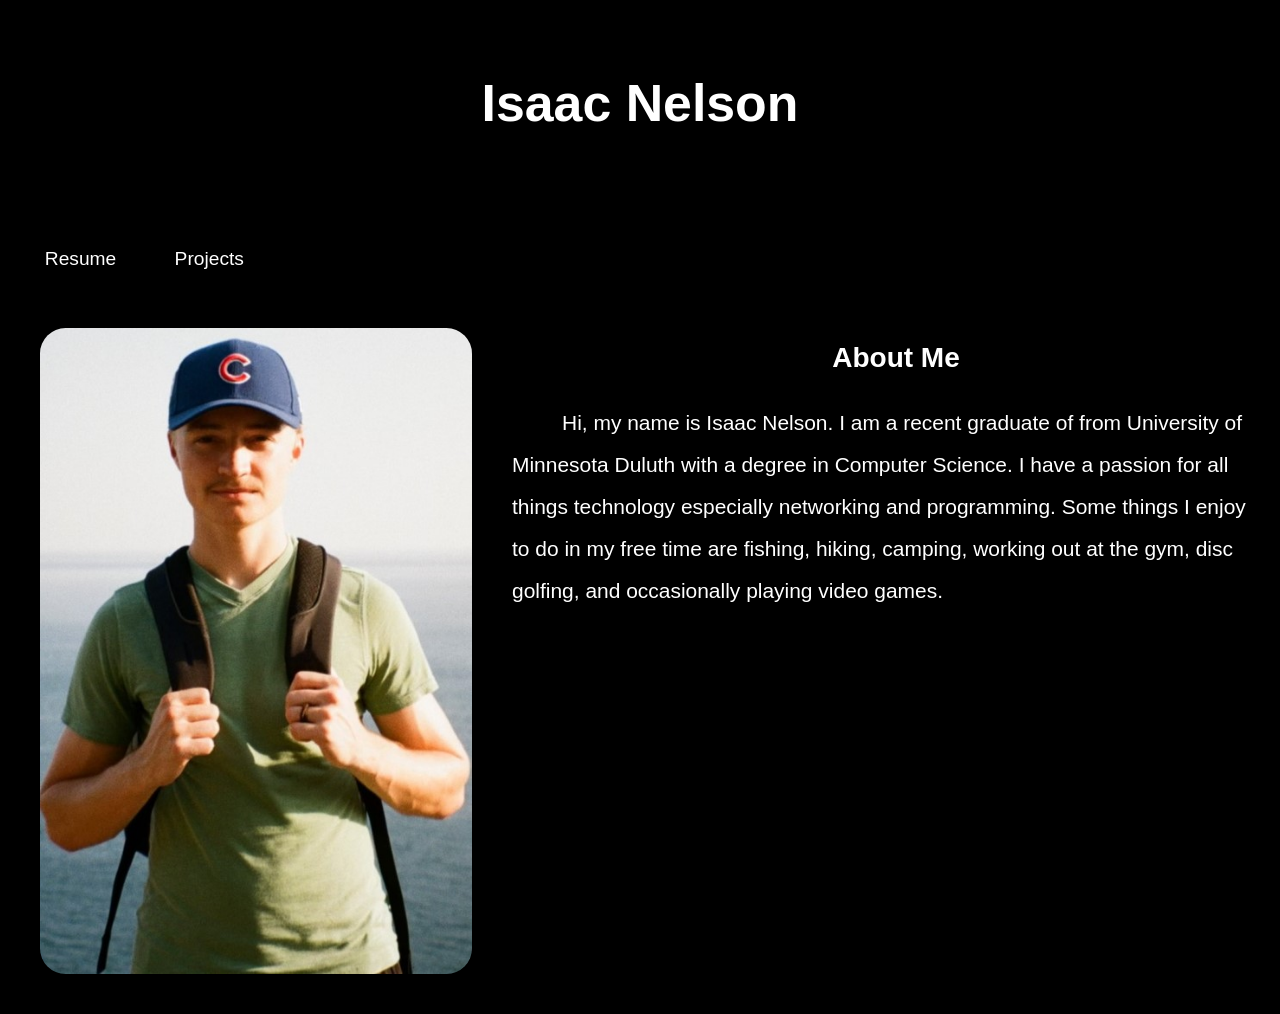
==== index.html @ 01e6a97c "link location on mobile, more mobile things" ====
﻿<!DOCTYPE html>
<html>
<head>
    <title>Isaac Nelson</title>
    <meta name="viewport" content="width=device-width,initial-scale=1">
    <link  rel="stylesheet" href="style.css"/>
</head>



<body>
    <div class="page">
        <section class="name">
            <center><h1>Isaac Nelson</h1></center>
        </section>

        <!--          link shortcuts           -->           
        <nav class="links">
            <a href="./resume.html" target="_blank">Resume</a>
            <a href="./projects.html" target="_blank">Projects</a> 
        </nav>


        <div class="left">
            <figure class="lakSup">
                <img src="lak_sup1.jpg">
            </figure>
        </div>

        <section class="right">
            <section class="about"><center><h1>About Me</h1></center></section>
                <p class="info">
                    Hi, my name is Isaac Nelson. I am a recent graduate of from University of Minnesota Duluth with a degree in                    
                    Computer Science. I have a passion for all things technology especially networking and programming. Some things I enjoy to do in
                    my free time are fishing, hiking, camping, working out at the gym, disc golfing, and occasionally playing video games. 
                </p>
        </section>

       <!-- <div class="TID">
            <h1 class="info2">Things I've Done</h1>
            <ul>Computer Technician at ByteSpeed LLC</ul>
        </div> -->



        <script src="JavaScript.js"></script>
    </div>
</body>
</html>

<!------------------------------------------------------------------------------------------------------------------------------------------------------->
---- style.css ----
html {
    
    background:#000000;
    margin: 0;
    padding: 0;
    min-height: 100%;
}

body {
    background: transparent;
    font-family: sans-serif;
    margin: 0;
}


.page {
    width: 100%;
    min-height: 100vh;
    overflow: hidden;
}
.name {grid-area: name;}
.links {grid-area: links;}
.left {grid-area: left;}
.right {grid-area: right;}

.name {
    color: #ffffff;
    padding: 30px;
    text-align: left;
    font-family: sans-serif;
    font-size: 2.7vw;
    background-color: transparent;
    /*background-image: linear-gradient(#ffffff,#0025ff,#001599); */
}

.links {
    display: flex;
    justify-content: flex-start;
    gap: 20px;
    padding: 10px 0px 0px 2vw;
    overflow: hidden;
    text-align: left;
    font-size: 1.5vw;
    background-color: transparent;
    /*background-image: linear-gradient(#001599,#110070); */
}

    .links a {
        padding: 2.5vw 1.5vw;
        /*float: center;*/
        display: block;
        /*text-align: center;*/
        text-decoration: none;
        border-radius: 1.5vw;

    }

        .links a:hover {
            background: #ffffff;
            color: #000000;
        }
/*unvisited link*/
a {
    color: #ffffff;
}


.left {
    /*background-image: linear-gradient(#110070,#5a0095); */
    padding: 10px 0px 20px 0px;
    max-width: 40%;
    float: left;
    background-color: transparent;
}

.left img {
  max-width: 500px;
  width: 100%;
  height: auto;
  min-width: 100px;
  border-radius: 2vw;
}



.about {
    color: white;
    padding: 0px 0px 0px 20px;
    font-size: calc(15px + 0.7vw);
}

.right {
    /*background-image: linear-gradient(#110070,#5a0095); */
    font-size: calc(10px + 0.7vw);
    color: white;
    padding: 12px 0px 10px 0px;
    background-color: transparent;
}

@media screen and (max-width: 600px) {
    div.right {
        padding: 25px 0px 10px 1vw;
    }
}

.info {
    text-indent: 50px;
    line-height: 35px;
    padding: 0px 15px 0px 15px;
    font-size: calc(12px + 0.7vw);
    line-height: 2em;
}

@media (max-width: 768px){
    .page{
        display: grid;
        grid-template-areas:
        "name"
        "left"
        "right"
        "links";
        grid-template-columns: 1fr;
    }
    .left, .right{
        max-width: 100%;
        float: none;
        text-align: center;
    }
    .left img {
      max-height: 300px;
      width: auto;
      object-fit: cover;
      float: center;
      /* object-position: center; */
      display: block;
      margin:  0 auto;
    }
    .links {
        justify-content: center;
        padding: 10px 0px 20px 0px;
        gap: 10px;
    }
}

/*Scrollbar style -----------------------------------------------------*/
::-webkit-scrollbar {
    width: 1em;
}

::-webkit-scrollbar-track {
    background: #000000;
    min-height: 100vh;
}

::-webkit-scrollbar-thumb {
    background: #808080;

    border-radius: 100vw;
}

    ::-webkit-scrollbar-thumb:hover {
        background: #9a9a9a;
    }
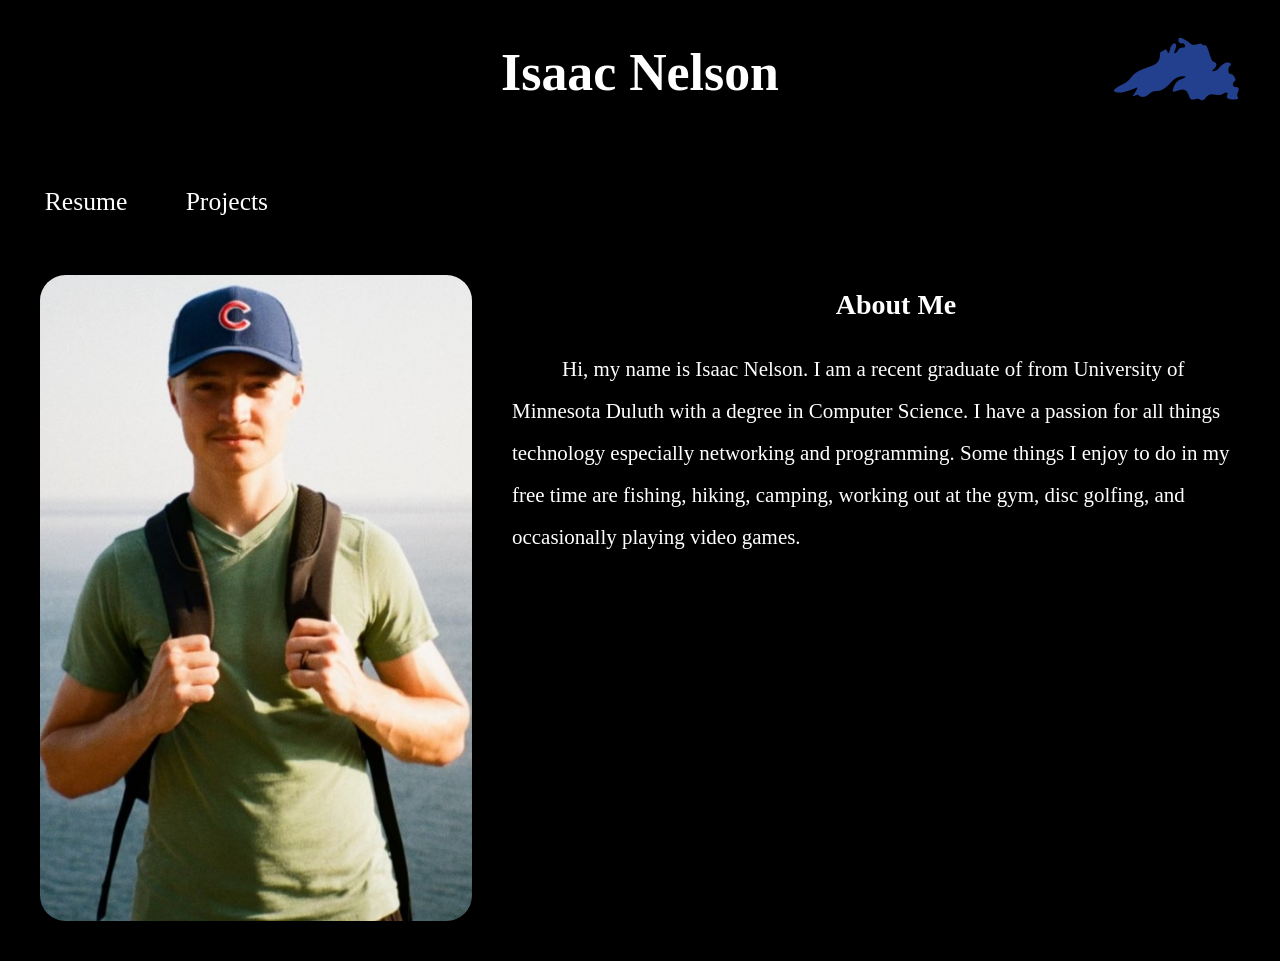
==== commit 77d5a23f: "new logo, respective styling and html" ====
--- a/index.html
+++ b/index.html
@@ -11,7 +11,8 @@
 <body>
     <div class="page">
         <section class="name">
-            <center><h1>Isaac Nelson</h1></center>
+            <h1>Isaac Nelson</h1>
+            <img src="lsClipart.png" class="logo">
         </section>
 
         <!--          link shortcuts           -->           
--- a/style.css
+++ b/style.css
@@ -4,11 +4,12 @@
     margin: 0;
     padding: 0;
     min-height: 100%;
+    font-family: eb garamond;
+
 }
 
 body {
     background: transparent;
-    font-family: sans-serif;
     margin: 0;
 }
 
@@ -24,13 +25,29 @@
 .right {grid-area: right;}
 
 .name {
+    display: flex;
+    align-items: center;
+    justify-content: center;
+    position: relative;
     color: #ffffff;
-    padding: 30px;
-    text-align: left;
-    font-family: sans-serif;
+    padding: 0 30px;
+    text-align: center;
     font-size: 2.7vw;
     background-color: transparent;
     /*background-image: linear-gradient(#ffffff,#0025ff,#001599); */
+}
+name h1 {
+    margin: 0;
+    font-size: 2.5rem;
+    text-align: center;
+}
+.logo {
+    position: absolute;
+    right: 3vw;
+    min-height: 2.5rem;
+    width: auto;
+    max-height: 10vw;
+
 }
 
 .links {
@@ -40,7 +57,7 @@
     padding: 10px 0px 0px 2vw;
     overflow: hidden;
     text-align: left;
-    font-size: 1.5vw;
+    font-size: 2.0vw;
     background-color: transparent;
     /*background-image: linear-gradient(#001599,#110070); */
 }
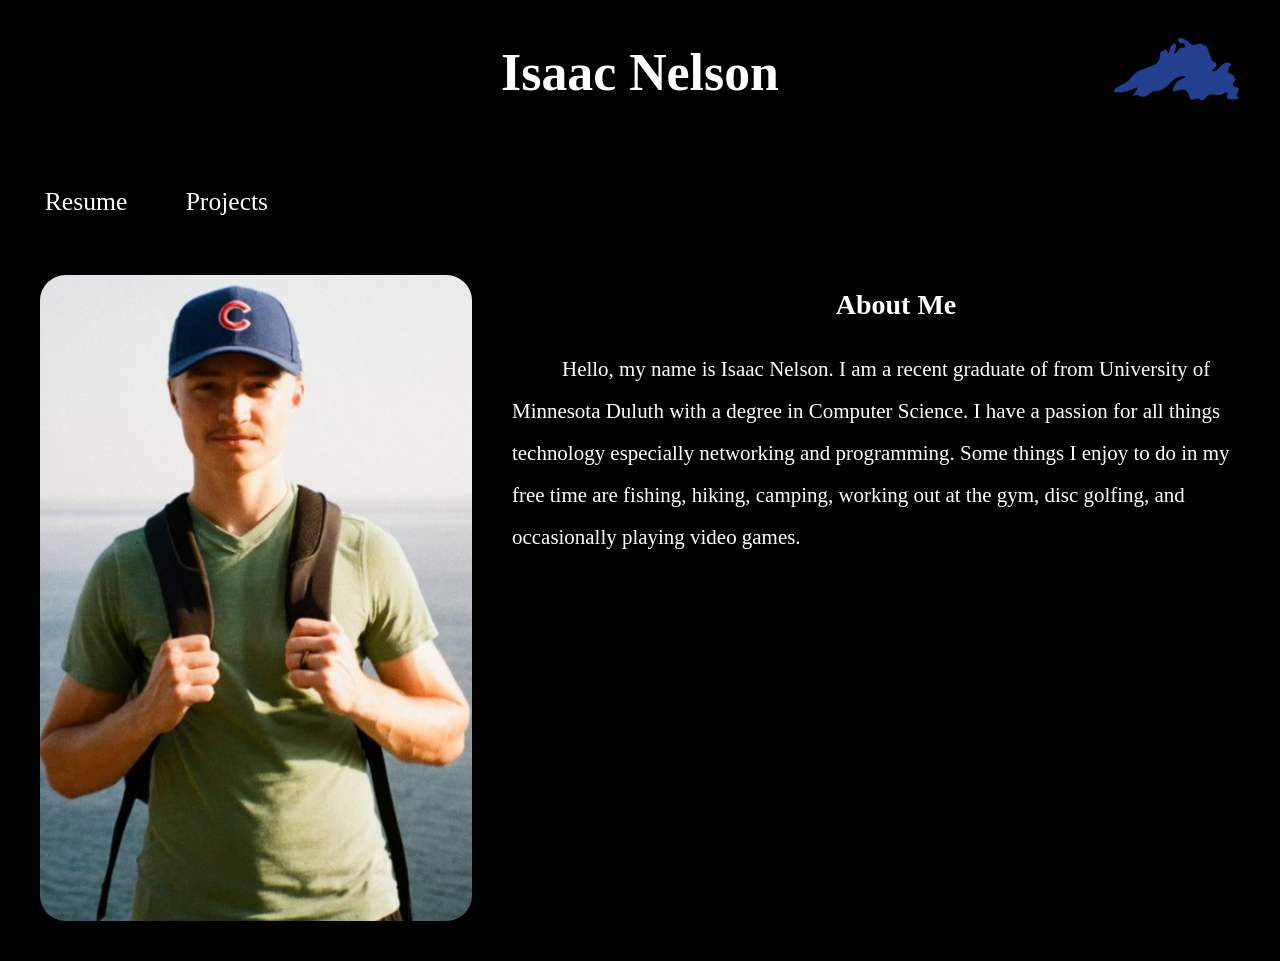
==== commit b508d8e2: "mom suggested i put hello instead of hi" ====
--- a/index.html
+++ b/index.html
@@ -31,7 +31,7 @@
         <section class="right">
             <section class="about"><center><h1>About Me</h1></center></section>
                 <p class="info">
-                    Hi, my name is Isaac Nelson. I am a recent graduate of from University of Minnesota Duluth with a degree in                    
+                    Hello, my name is Isaac Nelson. I am a recent graduate of from University of Minnesota Duluth with a degree in                    
                     Computer Science. I have a passion for all things technology especially networking and programming. Some things I enjoy to do in
                     my free time are fishing, hiking, camping, working out at the gym, disc golfing, and occasionally playing video games. 
                 </p>
--- a/style.css
+++ b/style.css
@@ -62,20 +62,20 @@
     /*background-image: linear-gradient(#001599,#110070); */
 }
 
-    .links a {
-        padding: 2.5vw 1.5vw;
-        /*float: center;*/
-        display: block;
-        /*text-align: center;*/
-        text-decoration: none;
-        border-radius: 1.5vw;
+.links a {
+    padding: 2.5vw 1.5vw;
+    display: block;
+    text-decoration: none;
+    border-radius: 1.5vw;
+    transition: background-color 0.47s ease, color 0.47s ease;
 
-    }
+    
+}
 
-        .links a:hover {
-            background: #ffffff;
-            color: #000000;
-        }
+.links a:hover {
+    background: #ffffff;
+    color: #000000;
+}
 /*unvisited link*/
 a {
     color: #ffffff;
@@ -114,11 +114,6 @@
     background-color: transparent;
 }
 
-@media screen and (max-width: 600px) {
-    div.right {
-        padding: 25px 0px 10px 1vw;
-    }
-}
 
 .info {
     text-indent: 50px;
@@ -126,6 +121,16 @@
     padding: 0px 15px 0px 15px;
     font-size: calc(12px + 0.7vw);
     line-height: 2em;
+}
+
+@media (hover: hover){
+    .downloadbtn:hover,
+    .links a:hover {
+        transform: scale (1.1);
+        background: #ffffff;
+        color: #000000;
+        
+    }
 }
 
 @media (max-width: 768px){
@@ -137,6 +142,9 @@
         "right"
         "links";
         grid-template-columns: 1fr;
+    }
+    .name {
+        font-size: 5.5vw;
     }
     .left, .right{
         max-width: 100%;
@@ -153,10 +161,18 @@
       margin:  0 auto;
     }
     .links {
-        justify-content: center;
+        flex-direction: column;
+        align-items: center;
         padding: 10px 0px 20px 0px;
         gap: 10px;
+        font-size: 4vw;
     }
+    .links a {
+        background-color:#00105b;
+        padding: 3vw 30vw;
+        border-radius: 5vw;
+    }
+
 }
 
 /*Scrollbar style -----------------------------------------------------*/
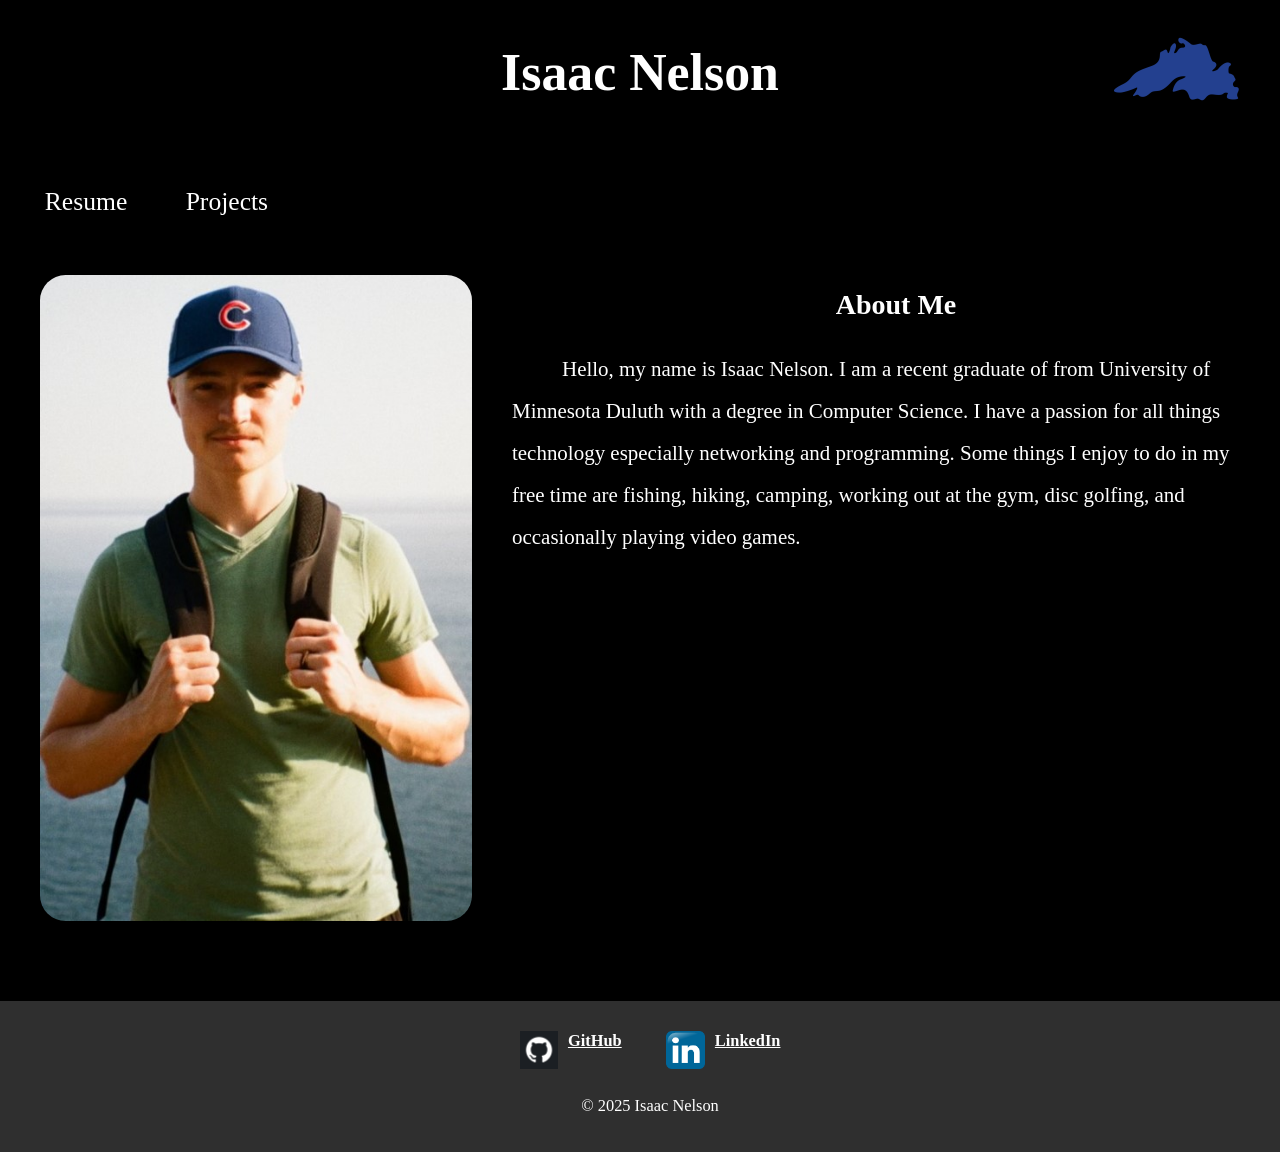
==== commit 9f753b40: "footer links and styling" ====
--- a/index.html
+++ b/index.html
@@ -17,8 +17,8 @@
 
         <!--          link shortcuts           -->           
         <nav class="links">
-            <a href="./resume.html" target="_blank">Resume</a>
-            <a href="./projects.html" target="_blank">Projects</a> 
+            <a href="IsaacNelson_Resume.pdf" download="Isaac_Nelson_Resume.pdf" title="Download my resume (PDF)">Resume</a>
+            <a href="./projects.html" target="">Projects</a> 
         </nav>
 
 
@@ -42,10 +42,18 @@
             <ul>Computer Technician at ByteSpeed LLC</ul>
         </div> -->
 
+    </div>
 
-
-        <script src="JavaScript.js"></script>
-    </div>
+    <footer class="footer">
+        <div class="footer-links">
+            <img src="github.png" class="social-icon">
+            <a href="https://github.com/isaacnelly" target="_blank" title="GitHub">GitHub</a>
+            <img src="linked.png" class="social-icon">
+            <a href="https://www.linkedin.com/in/isaac-nelson-040baa2b2" target="_blank" title="LinkedIn">LinkedIn</a>
+            <!-- <img src="email.png" class="social-icon">     -->
+        </div>
+        <p>© 2025 Isaac Nelson</p>
+    </footer>
 </body>
 </html>
 
--- a/style.css
+++ b/style.css
@@ -122,6 +122,38 @@
     font-size: calc(12px + 0.7vw);
     line-height: 2em;
 }
+
+.footer {
+    display: block;
+    background: #2f2f2f;
+    color: #ffffff;
+    text-align: center;
+    padding: 20px 10px 20px 10px;
+    font-size: calc(10px + 0.5vw);
+    margin-top: 40px;
+    position: relative;
+    bottom: 0;
+    left: 0;
+    width: 100%;
+    
+}
+.footer-links  {
+    display: flex;
+    justify-content: center;
+    padding: 10px 0px 10px 0px;
+    color: #ffffff;
+    text-decoration: none;
+    font-weight: bold;
+}
+.social-icon {
+    height: 3vw;
+    width: auto;
+    margin-right: 10px;
+}
+.footer-links a[title="GitHub"] {
+    margin-right: 3.5vw;
+}
+    
 
 @media (hover: hover){
     .downloadbtn:hover,
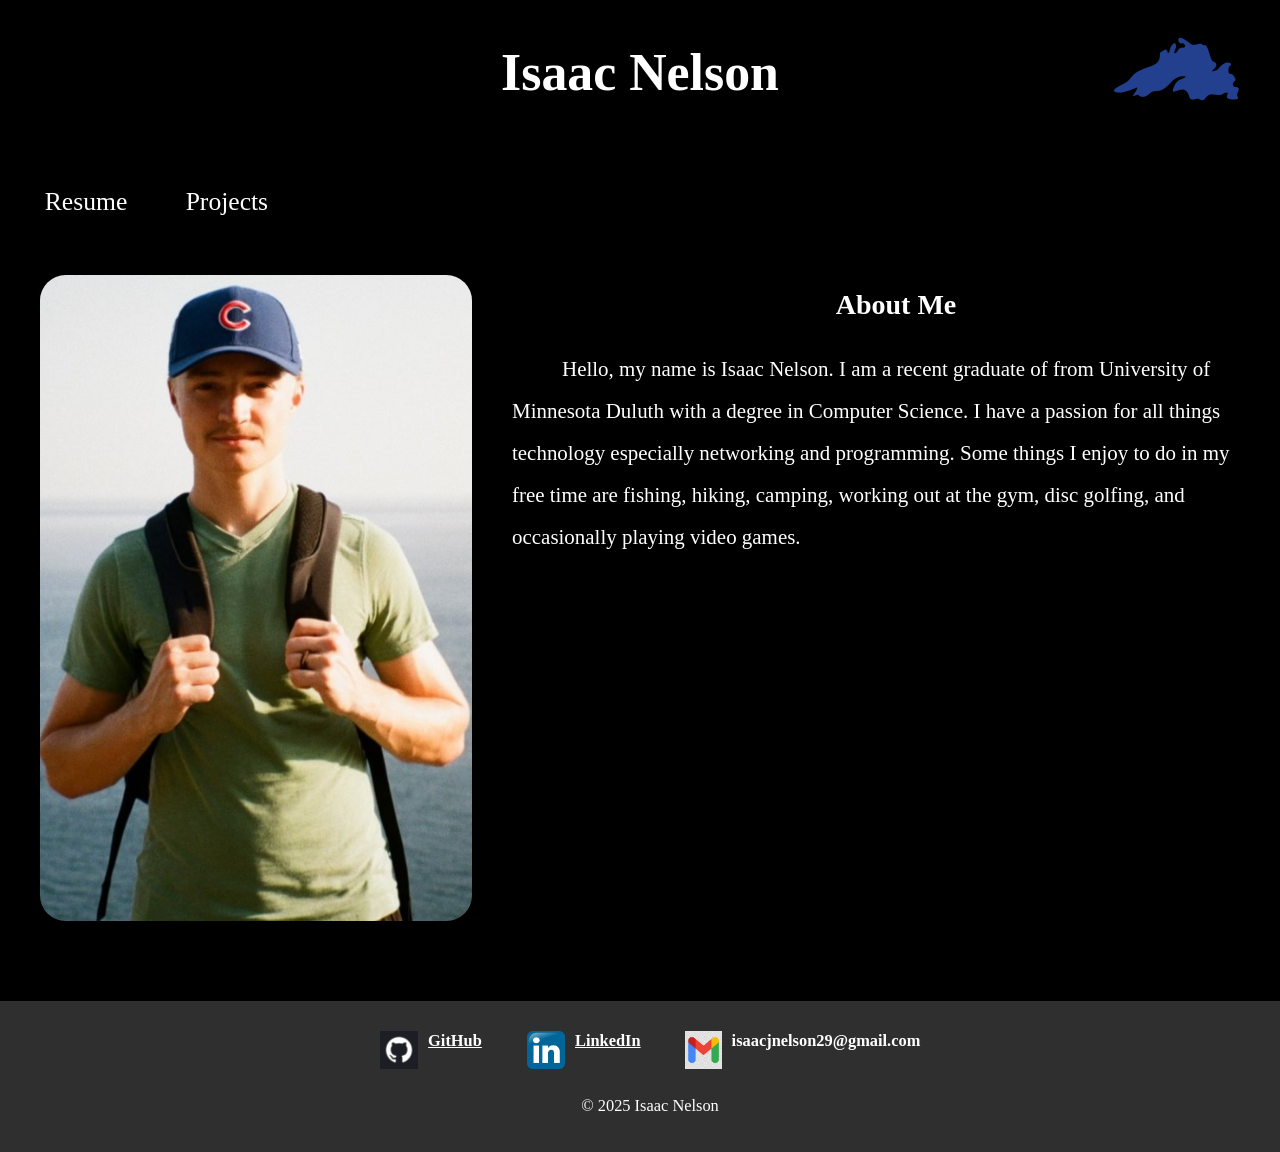
==== commit c9106f31: "gmail link" ====
--- a/index.html
+++ b/index.html
@@ -50,7 +50,8 @@
             <a href="https://github.com/isaacnelly" target="_blank" title="GitHub">GitHub</a>
             <img src="linked.png" class="social-icon">
             <a href="https://www.linkedin.com/in/isaac-nelson-040baa2b2" target="_blank" title="LinkedIn">LinkedIn</a>
-            <!-- <img src="email.png" class="social-icon">     -->
+            <img src="gmail.png" class="social-icon" title="gmail">
+            <a>isaacjnelson29@gmail.com</a>
         </div>
         <p>© 2025 Isaac Nelson</p>
     </footer>
--- a/style.css
+++ b/style.css
@@ -150,8 +150,12 @@
     width: auto;
     margin-right: 10px;
 }
-.footer-links a[title="GitHub"] {
+.footer-links a[title="GitHub"], .footer-links a[title="LinkedIn"] {
     margin-right: 3.5vw;
+}
+
+.footer-links a[title="gmail"]{
+    bor
 }
     
 
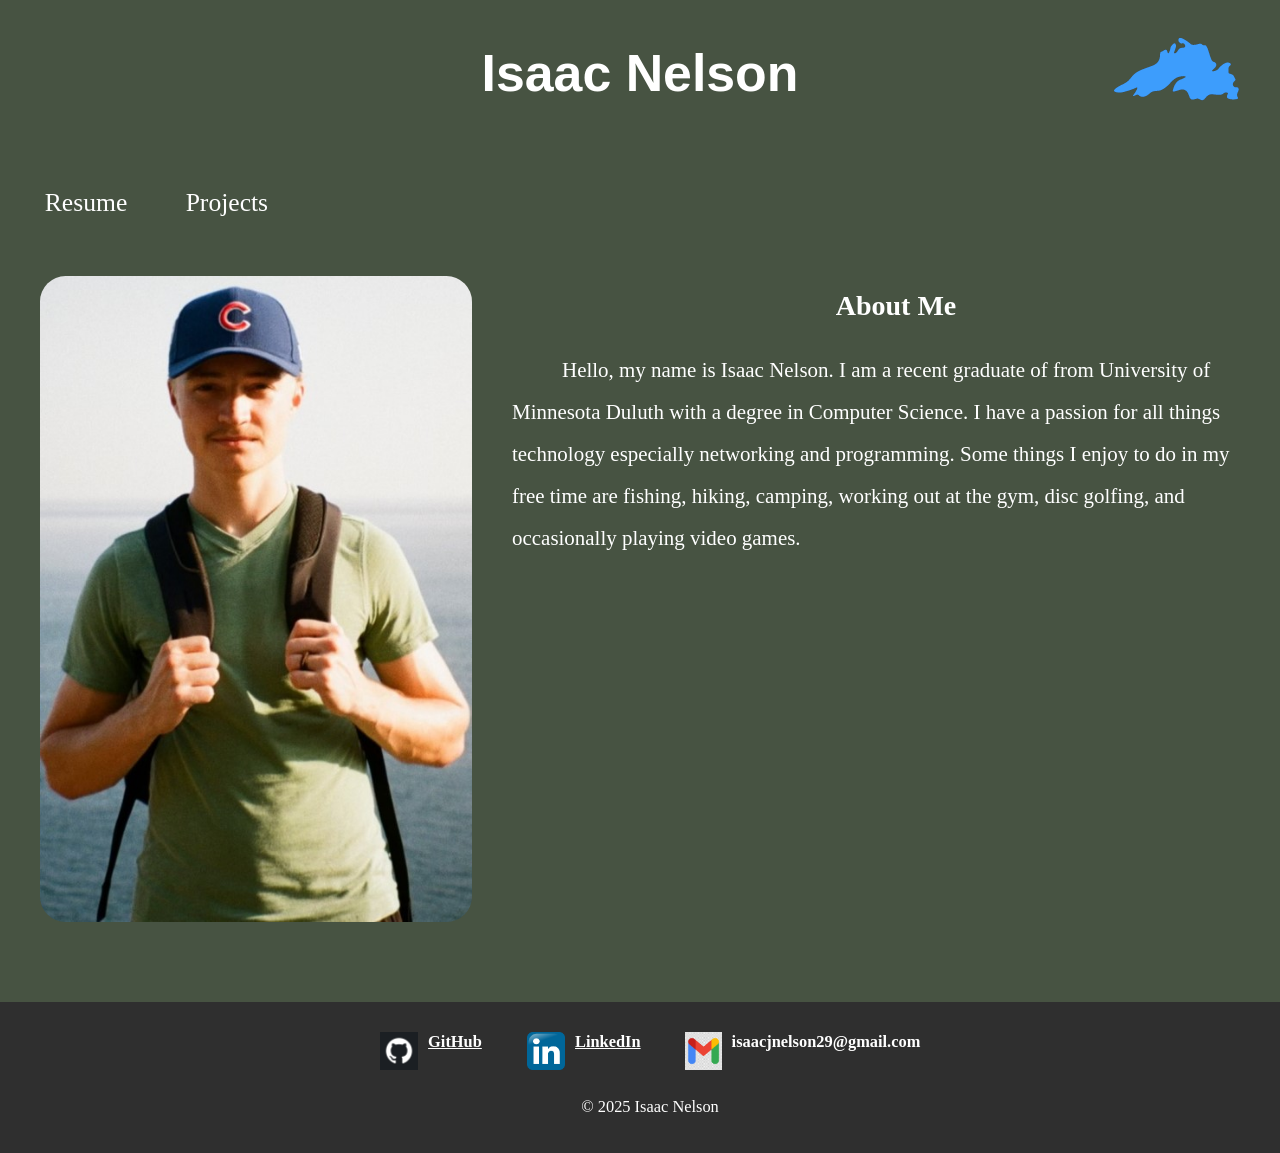
==== commit 0b7c7004: "footer links on projects page. changed github link" ====
--- a/index.html
+++ b/index.html
@@ -17,7 +17,7 @@
 
         <!--          link shortcuts           -->           
         <nav class="links">
-            <a href="IsaacNelson_Resume.pdf" download="Isaac_Nelson_Resume.pdf" title="Download my resume (PDF)">Resume</a>
+            <a href="./IsaacNelson_Resume.pdf" target="_blank">Resume</a>
             <a href="./projects.html" target="">Projects</a> 
         </nav>
 
@@ -47,7 +47,7 @@
     <footer class="footer">
         <div class="footer-links">
             <img src="github.png" class="social-icon">
-            <a href="https://github.com/isaacnelly" target="_blank" title="GitHub">GitHub</a>
+            <a href="https://github.umn.edu/nel02327" target="_blank" title="GitHub">GitHub</a>
             <img src="linked.png" class="social-icon">
             <a href="https://www.linkedin.com/in/isaac-nelson-040baa2b2" target="_blank" title="LinkedIn">LinkedIn</a>
             <img src="gmail.png" class="social-icon" title="gmail">
--- a/style.css
+++ b/style.css
@@ -1,6 +1,6 @@
 html {
     
-    background:#000000;
+    background:#475342;
     margin: 0;
     padding: 0;
     min-height: 100%;
@@ -34,12 +34,14 @@
     text-align: center;
     font-size: 2.7vw;
     background-color: transparent;
+    font-family: rivian libre, sans-serif;
     /*background-image: linear-gradient(#ffffff,#0025ff,#001599); */
 }
 name h1 {
     margin: 0;
     font-size: 2.5rem;
     text-align: center;
+
 }
 .logo {
     position: absolute;
@@ -66,7 +68,7 @@
     padding: 2.5vw 1.5vw;
     display: block;
     text-decoration: none;
-    border-radius: 1.5vw;
+    border-radius: 8vw;
     transition: background-color 0.47s ease, color 0.47s ease;
 
     
@@ -154,9 +156,9 @@
     margin-right: 3.5vw;
 }
 
-.footer-links a[title="gmail"]{
+/* .footer-links a[title="gmail"]{
     bor
-}
+} */
     
 
 @media (hover: hover){
